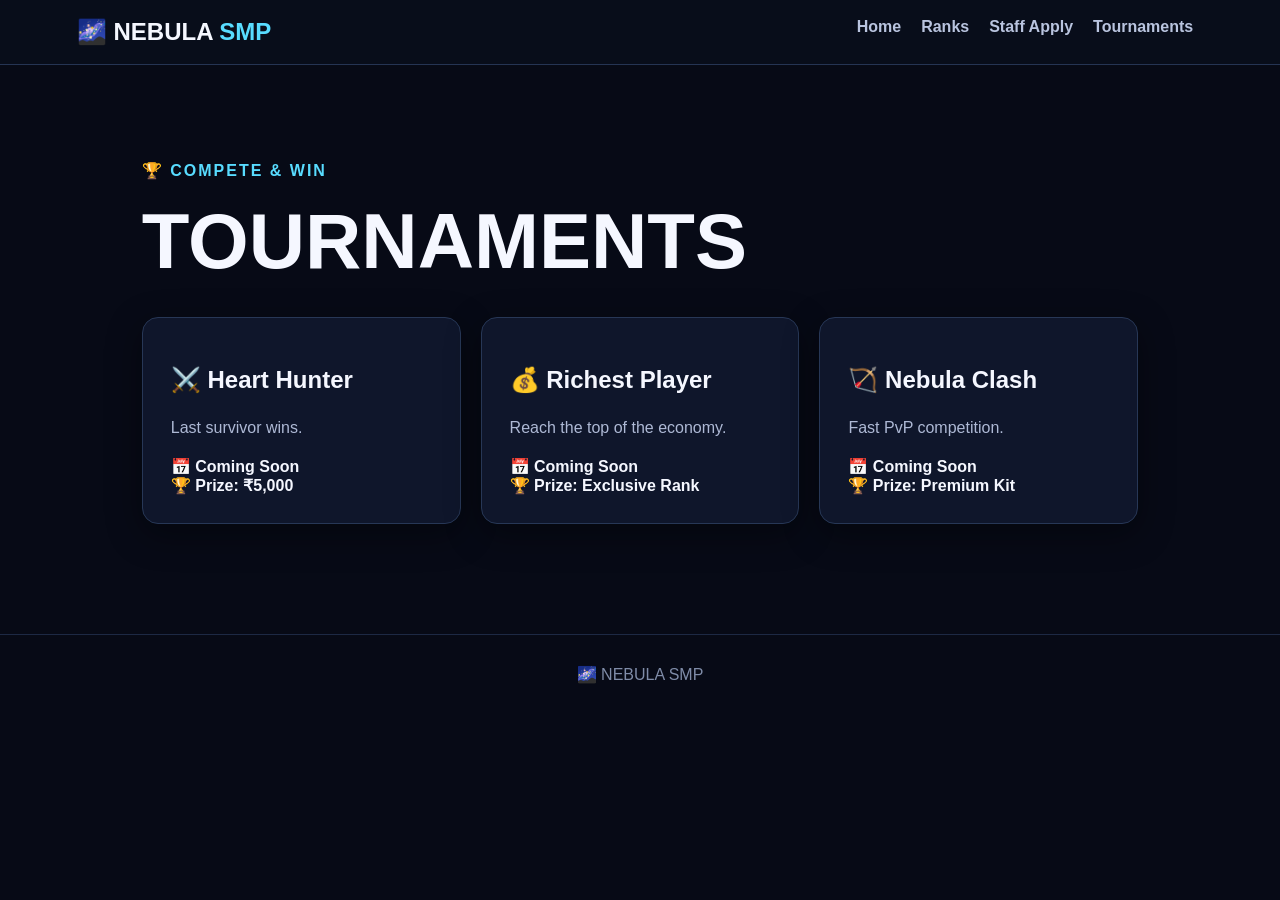
==== tournaments.html @ 3a688c40 "NEBULA STAR 🌌 Official NEBULA SMP website — ranks, staff applications, tournaments, server informati" ====
<!doctype html><html><head><meta charset="UTF-8"><meta name="viewport" content="width=device-width,initial-scale=1"><title>Tournaments | NEBULA SMP</title><link rel="stylesheet" href="style.css"></head><body>
<nav><b>🌌 NEBULA <i>SMP</i></b><div><a href="index.html">Home</a><a href="ranks.html">Ranks</a><a href="apply.html">Staff Apply</a><a href="tournaments.html">Tournaments</a></div></nav><main><p>🏆 COMPETE & WIN</p><h1>TOURNAMENTS</h1><section><article><h2>⚔️ Heart Hunter</h2><p>Last survivor wins.</p><b>📅 Coming Soon</b><br><strong>🏆 Prize: ₹5,000</strong></article><article><h2>💰 Richest Player</h2><p>Reach the top of the economy.</p><b>📅 Coming Soon</b><br><strong>🏆 Prize: Exclusive Rank</strong></article><article><h2>🏹 Nebula Clash</h2><p>Fast PvP competition.</p><b>📅 Coming Soon</b><br><strong>🏆 Prize: Premium Kit</strong></article></section></main><footer>🌌 NEBULA SMP</footer></body></html>
---- style.css ----
*{box-sizing:border-box}body{margin:0;background:#070a16;color:#f5f7ff;font-family:Arial,sans-serif}nav{position:sticky;top:0;z-index:2;display:flex;justify-content:space-between;gap:20px;flex-wrap:wrap;padding:18px 6%;background:#090d1bef;border-bottom:1px solid #253453}nav b{font-size:24px}nav i{color:#58dcff;font-style:normal}nav a{color:#b9c4df;text-decoration:none;margin:0 10px;font-weight:bold}nav a:hover{color:#58dcff}header,main{max-width:1150px;margin:auto;padding:80px 6%}header{text-align:center;min-height:75vh;position:relative}header:before{content:"";position:absolute;width:500px;height:500px;background:#275cff;filter:blur(150px);opacity:.16;left:50%;top:0;transform:translateX(-50%);z-index:-1}h1{font-size:clamp(42px,7vw,78px);margin:15px 0}h1 span{color:#58dcff;text-shadow:0 0 30px #58dcff}header p,main>p{color:#58dcff;font-weight:900;letter-spacing:2px}.btn{display:inline-block;margin:20px 5px;padding:14px 22px;background:#128aad;color:white;border:1px solid #58dcff;border-radius:10px;text-decoration:none;font-weight:900;cursor:pointer}.ip{margin:30px auto;padding:18px;max-width:420px;background:#0f1730;border:1px solid #2c3b5d;border-radius:14px;color:#9da9c4}.ip strong{display:block;color:#58dcff;font-size:20px;margin:8px}.ip button{padding:8px;background:#172444;color:white;border:1px solid #405273;border-radius:7px}section{display:grid;grid-template-columns:repeat(auto-fit,minmax(240px,1fr));gap:20px;margin:30px 0}article,.owners,.notice{background:#0f162b;border:1px solid #273756;border-radius:16px;padding:28px;box-shadow:0 10px 35px #0006}article:hover{border-color:#58dcff;transform:translateY(-3px)}article p,li{color:#aeb9d5;line-height:1.7}article a{color:#58dcff}.owners{text-align:center;margin-top:35px}.rank{text-align:center}.rank strong{display:block;font-size:38px;margin:15px}.vip h2,.vip strong{color:#55e878}.vipplus h2,.vipplus strong{color:#45d9ff}.mvp h2,.mvp strong{color:#b66cff}.titan h2,.titan strong{color:#ff5555}.celestial h2,.celestial strong{color:#ffd34d}.supreme h2,.supreme strong{color:#ff72e6}.narrow{max-width:800px;min-height:75vh}label{display:block;margin:18px 0;font-weight:bold}input,select,textarea{display:block;width:100%;margin-top:8px;padding:13px;background:#090f20;color:white;border:1px solid #334464;border-radius:9px;font:inherit}.notice{margin-top:20px;color:#b9c4df}footer{text-align:center;padding:30px;color:#7f8ca8;border-top:1px solid #1d2944}@media(max-width:700px){nav{flex-direction:column}nav a{display:inline-block;margin:5px}header,main{padding:55px 5%}}
.team-section{max-width:1150px;margin:auto;padding:70px 6%;text-align:center}.team-subtitle{color:#aeb9d5}.team-grid{display:grid;grid-template-columns:repeat(auto-fit,minmax(240px,1fr));gap:20px;margin:30px 0}.team-card{background:#0f162b;border:1px solid #273756;border-radius:16px;padding:28px;box-shadow:0 10px 35px #0006}.team-card:hover{border-color:#58dcff;transform:translateY(-3px)}.team-icon{font-size:40px}.team-card h3{font-size:25px;margin:10px 0}.team-card span{display:inline-block;color:#58dcff;font-weight:900;letter-spacing:2px}.team-card p{color:#aeb9d5}.community{margin-top:35px;padding:30px;background:#0f162b;border:1px solid #273756;border-radius:16px}.community p{color:#aeb9d5}
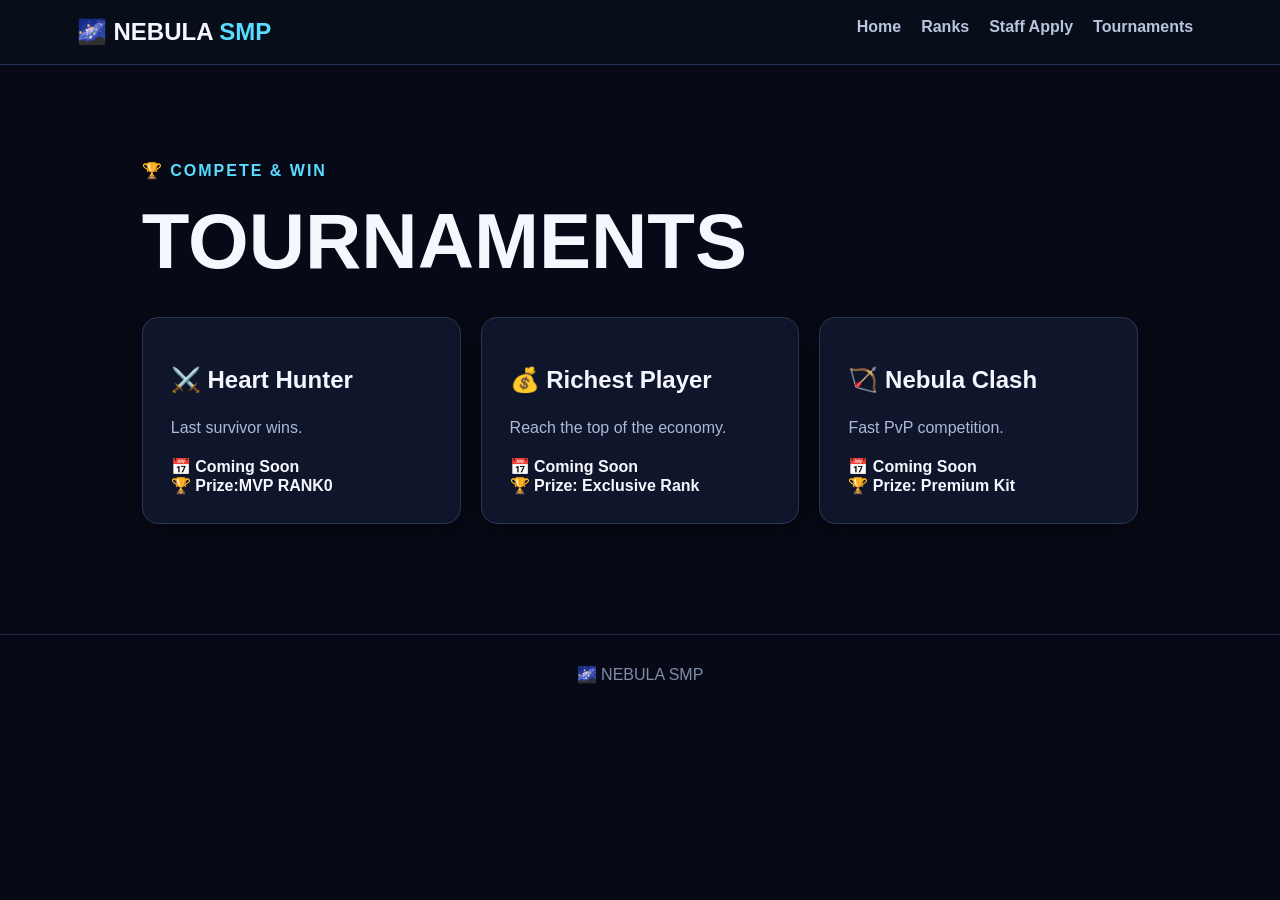
==== commit a6661220: "Update tournaments.html" ====
--- a/tournaments.html
+++ b/tournaments.html
@@ -1,2 +1,2 @@
 <!doctype html><html><head><meta charset="UTF-8"><meta name="viewport" content="width=device-width,initial-scale=1"><title>Tournaments | NEBULA SMP</title><link rel="stylesheet" href="style.css"></head><body>
-<nav><b>🌌 NEBULA <i>SMP</i></b><div><a href="index.html">Home</a><a href="ranks.html">Ranks</a><a href="apply.html">Staff Apply</a><a href="tournaments.html">Tournaments</a></div></nav><main><p>🏆 COMPETE & WIN</p><h1>TOURNAMENTS</h1><section><article><h2>⚔️ Heart Hunter</h2><p>Last survivor wins.</p><b>📅 Coming Soon</b><br><strong>🏆 Prize: ₹5,000</strong></article><article><h2>💰 Richest Player</h2><p>Reach the top of the economy.</p><b>📅 Coming Soon</b><br><strong>🏆 Prize: Exclusive Rank</strong></article><article><h2>🏹 Nebula Clash</h2><p>Fast PvP competition.</p><b>📅 Coming Soon</b><br><strong>🏆 Prize: Premium Kit</strong></article></section></main><footer>🌌 NEBULA SMP</footer></body></html>+<nav><b>🌌 NEBULA <i>SMP</i></b><div><a href="index.html">Home</a><a href="ranks.html">Ranks</a><a href="apply.html">Staff Apply</a><a href="tournaments.html">Tournaments</a></div></nav><main><p>🏆 COMPETE & WIN</p><h1>TOURNAMENTS</h1><section><article><h2>⚔️ Heart Hunter</h2><p>Last survivor wins.</p><b>📅 Coming Soon</b><br><strong>🏆 Prize:MVP RANK0</strong></article><article><h2>💰 Richest Player</h2><p>Reach the top of the economy.</p><b>📅 Coming Soon</b><br><strong>🏆 Prize: Exclusive Rank</strong></article><article><h2>🏹 Nebula Clash</h2><p>Fast PvP competition.</p><b>📅 Coming Soon</b><br><strong>🏆 Prize: Premium Kit</strong></article></section></main><footer>🌌 NEBULA SMP</footer></body></html>
